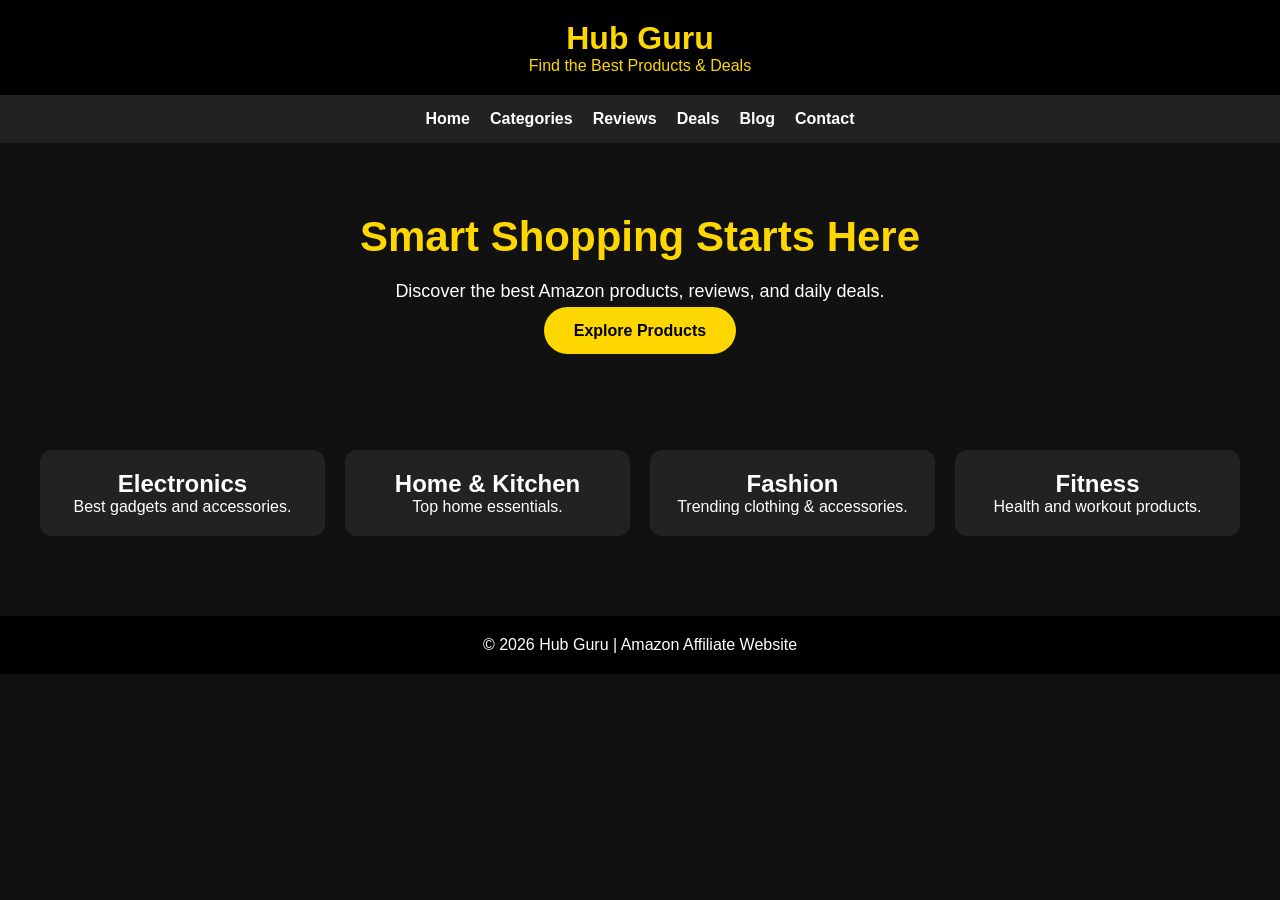
==== index.html @ 591cefca "Create index.html" ====
<!DOCTYPE html>
<html lang="en">
<head>
    <meta charset="UTF-8">
    <meta name="viewport" content="width=device-width, initial-scale=1.0">
    <title>Hub Guru - Smart Shopping Starts Here</title>
    <style>
        *{
            margin:0;
            padding:0;
            box-sizing:border-box;
            font-family:Arial,sans-serif;
        }

        body{
            background:#111;
            color:white;
        }

        header{
            background:#000;
            color:#FFD700;
            padding:20px;
            text-align:center;
        }

        nav{
            display:flex;
            justify-content:center;
            gap:20px;
            background:#222;
            padding:15px;
        }

        nav a{
            color:white;
            text-decoration:none;
            font-weight:bold;
        }

        .hero{
            text-align:center;
            padding:70px 20px;
        }

        .hero h1{
            font-size:42px;
            color:#FFD700;
        }

        .hero p{
            margin:20px 0;
            font-size:18px;
        }

        .btn{
            background:#FFD700;
            color:#000;
            padding:15px 30px;
            border-radius:30px;
            text-decoration:none;
            font-weight:bold;
        }

        .products{
            display:grid;
            grid-template-columns:repeat(auto-fit,minmax(220px,1fr));
            gap:20px;
            padding:40px;
        }

        .card{
            background:#222;
            padding:20px;
            border-radius:12px;
            text-align:center;
        }

        .card img{
            width:100%;
            border-radius:10px;
        }

        footer{
            background:#000;
            text-align:center;
            padding:20px;
            margin-top:40px;
        }
    </style>
</head>

<body>

<header>
<h1>Hub Guru</h1>
<p>Find the Best Products & Deals</p>
</header>

<nav>
<a href="#">Home</a>
<a href="#">Categories</a>
<a href="#">Reviews</a>
<a href="#">Deals</a>
<a href="#">Blog</a>
<a href="#">Contact</a>
</nav>

<section class="hero">
<h1>Smart Shopping Starts Here</h1>
<p>Discover the best Amazon products, reviews, and daily deals.</p>
<a href="#" class="btn">Explore Products</a>
</section>

<section class="products">

<div class="card">
<h2>Electronics</h2>
<p>Best gadgets and accessories.</p>
</div>

<div class="card">
<h2>Home & Kitchen</h2>
<p>Top home essentials.</p>
</div>

<div class="card">
<h2>Fashion</h2>
<p>Trending clothing & accessories.</p>
</div>

<div class="card">
<h2>Fitness</h2>
<p>Health and workout products.</p>
</div>

</section>

<footer>
<p>© 2026 Hub Guru | Amazon Affiliate Website</p>
</footer>

</body>
</html>
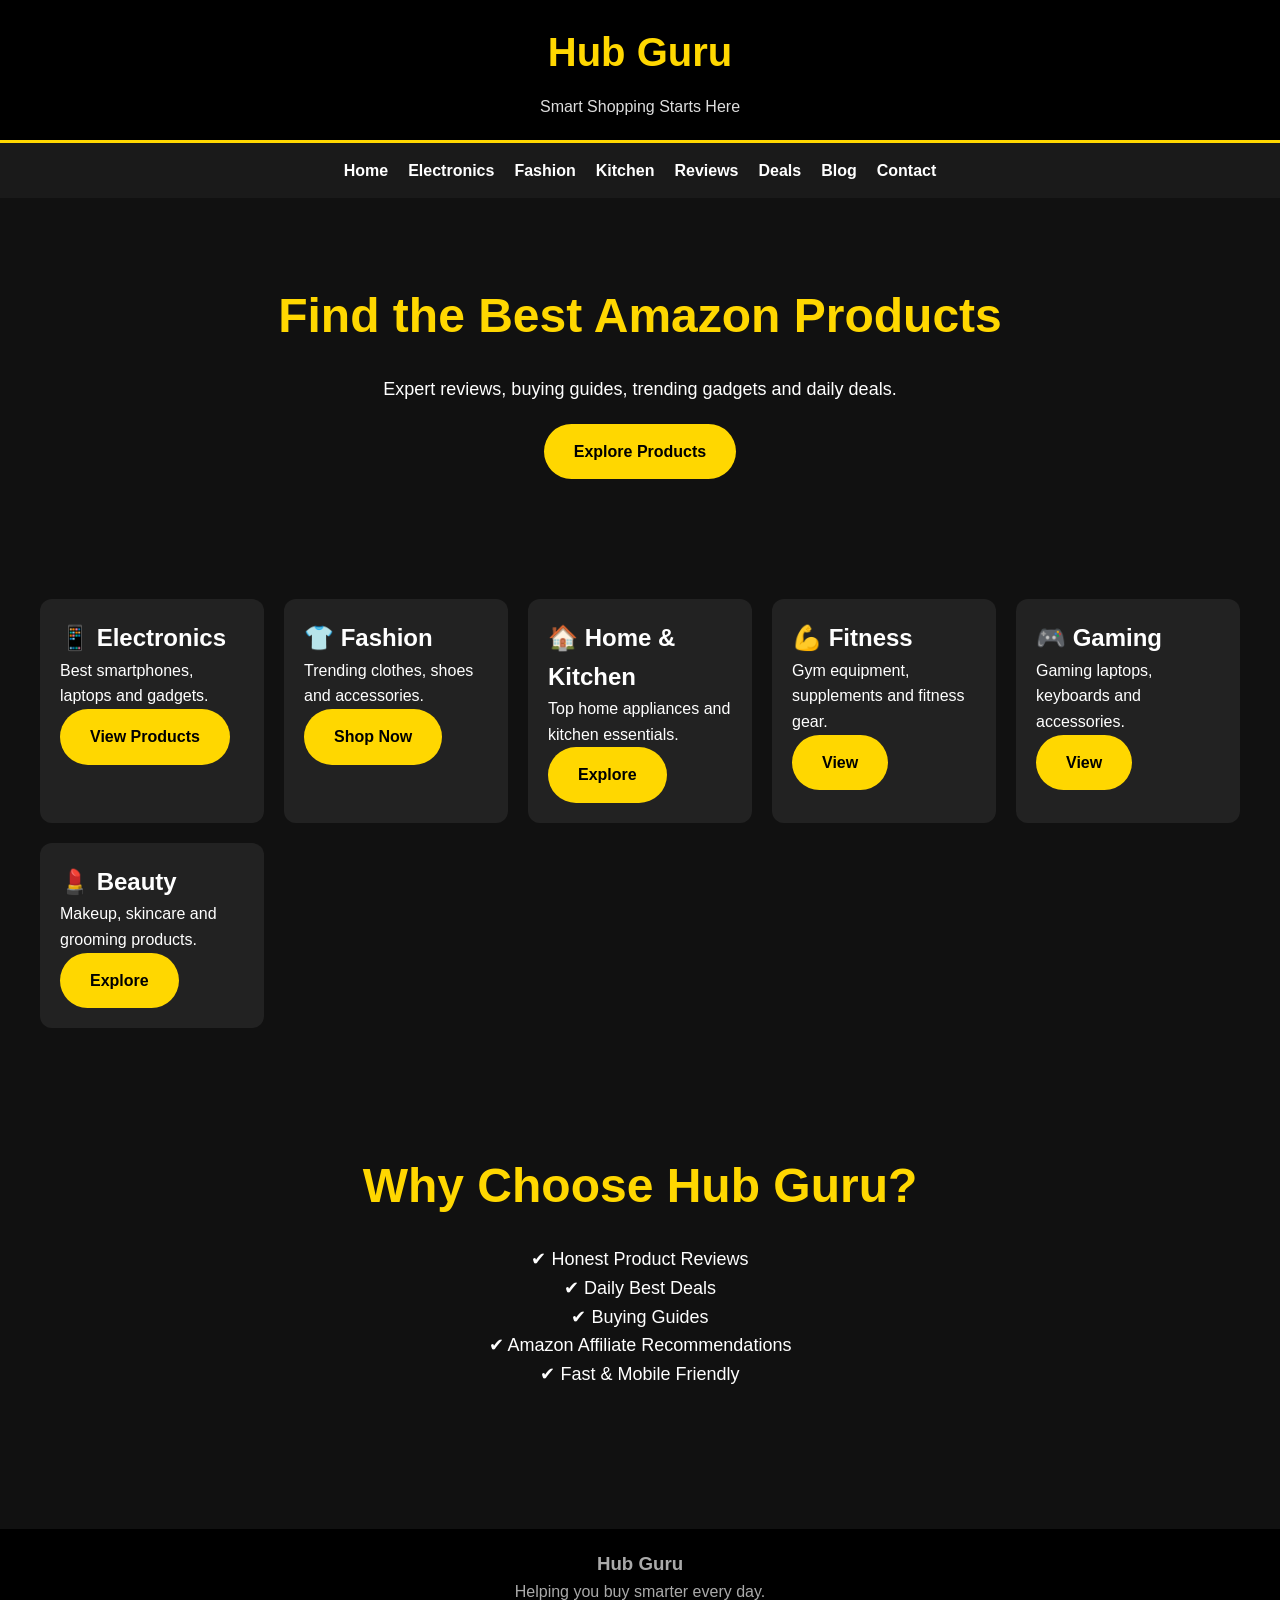
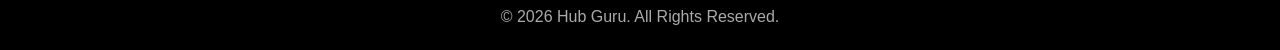
==== commit 87c8fd2a: "Update index.html" ====
--- a/index.html
+++ b/index.html
@@ -1,143 +1,91 @@
 <!DOCTYPE html>
 <html lang="en">
 <head>
-    <meta charset="UTF-8">
-    <meta name="viewport" content="width=device-width, initial-scale=1.0">
-    <title>Hub Guru - Smart Shopping Starts Here</title>
-    <style>
-        *{
-            margin:0;
-            padding:0;
-            box-sizing:border-box;
-            font-family:Arial,sans-serif;
-        }
-
-        body{
-            background:#111;
-            color:white;
-        }
-
-        header{
-            background:#000;
-            color:#FFD700;
-            padding:20px;
-            text-align:center;
-        }
-
-        nav{
-            display:flex;
-            justify-content:center;
-            gap:20px;
-            background:#222;
-            padding:15px;
-        }
-
-        nav a{
-            color:white;
-            text-decoration:none;
-            font-weight:bold;
-        }
-
-        .hero{
-            text-align:center;
-            padding:70px 20px;
-        }
-
-        .hero h1{
-            font-size:42px;
-            color:#FFD700;
-        }
-
-        .hero p{
-            margin:20px 0;
-            font-size:18px;
-        }
-
-        .btn{
-            background:#FFD700;
-            color:#000;
-            padding:15px 30px;
-            border-radius:30px;
-            text-decoration:none;
-            font-weight:bold;
-        }
-
-        .products{
-            display:grid;
-            grid-template-columns:repeat(auto-fit,minmax(220px,1fr));
-            gap:20px;
-            padding:40px;
-        }
-
-        .card{
-            background:#222;
-            padding:20px;
-            border-radius:12px;
-            text-align:center;
-        }
-
-        .card img{
-            width:100%;
-            border-radius:10px;
-        }
-
-        footer{
-            background:#000;
-            text-align:center;
-            padding:20px;
-            margin-top:40px;
-        }
-    </style>
+<meta charset="UTF-8">
+<meta name="viewport" content="width=device-width, initial-scale=1.0">
+<title>Hub Guru | Smart Shopping Starts Here</title>
+<link rel="stylesheet" href="css/style.css">
 </head>
 
 <body>
 
 <header>
-<h1>Hub Guru</h1>
-<p>Find the Best Products & Deals</p>
+    <h1>Hub Guru</h1>
+    <p>Smart Shopping Starts Here</p>
 </header>
 
 <nav>
-<a href="#">Home</a>
-<a href="#">Categories</a>
-<a href="#">Reviews</a>
-<a href="#">Deals</a>
-<a href="#">Blog</a>
-<a href="#">Contact</a>
+    <a href="#">Home</a>
+    <a href="#">Electronics</a>
+    <a href="#">Fashion</a>
+    <a href="#">Kitchen</a>
+    <a href="#">Reviews</a>
+    <a href="#">Deals</a>
+    <a href="#">Blog</a>
+    <a href="#">Contact</a>
 </nav>
 
 <section class="hero">
-<h1>Smart Shopping Starts Here</h1>
-<p>Discover the best Amazon products, reviews, and daily deals.</p>
-<a href="#" class="btn">Explore Products</a>
+    <h2>Find the Best Amazon Products</h2>
+    <p>Expert reviews, buying guides, trending gadgets and daily deals.</p>
+    <a href="#" class="btn">Explore Products</a>
 </section>
 
 <section class="products">
 
 <div class="card">
-<h2>Electronics</h2>
-<p>Best gadgets and accessories.</p>
+<h2>📱 Electronics</h2>
+<p>Best smartphones, laptops and gadgets.</p>
+<a href="#" class="btn">View Products</a>
 </div>
 
 <div class="card">
-<h2>Home & Kitchen</h2>
-<p>Top home essentials.</p>
+<h2>👕 Fashion</h2>
+<p>Trending clothes, shoes and accessories.</p>
+<a href="#" class="btn">Shop Now</a>
 </div>
 
 <div class="card">
-<h2>Fashion</h2>
-<p>Trending clothing & accessories.</p>
+<h2>🏠 Home & Kitchen</h2>
+<p>Top home appliances and kitchen essentials.</p>
+<a href="#" class="btn">Explore</a>
 </div>
 
 <div class="card">
-<h2>Fitness</h2>
-<p>Health and workout products.</p>
+<h2>💪 Fitness</h2>
+<p>Gym equipment, supplements and fitness gear.</p>
+<a href="#" class="btn">View</a>
+</div>
+
+<div class="card">
+<h2>🎮 Gaming</h2>
+<p>Gaming laptops, keyboards and accessories.</p>
+<a href="#" class="btn">View</a>
+</div>
+
+<div class="card">
+<h2>💄 Beauty</h2>
+<p>Makeup, skincare and grooming products.</p>
+<a href="#" class="btn">Explore</a>
 </div>
 
 </section>
 
+<section class="hero">
+<h2>Why Choose Hub Guru?</h2>
+<p>
+✔ Honest Product Reviews<br>
+✔ Daily Best Deals<br>
+✔ Buying Guides<br>
+✔ Amazon Affiliate Recommendations<br>
+✔ Fast & Mobile Friendly
+</p>
+</section>
+
 <footer>
-<p>© 2026 Hub Guru | Amazon Affiliate Website</p>
+<h3>Hub Guru</h3>
+<p>Helping you buy smarter every day.</p>
+<p>© 2026 Hub Guru. All Rights Reserved.</p>
 </footer>
 
 </body>
--- a/css/style.css
+++ b/css/style.css
@@ -0,0 +1,100 @@
+*{
+margin:0;
+padding:0;
+box-sizing:border-box;
+font-family:Arial,sans-serif;
+}
+
+body{
+background:#111;
+color:#fff;
+line-height:1.6;
+}
+
+header{
+background:#000;
+padding:20px;
+text-align:center;
+border-bottom:3px solid #FFD700;
+}
+
+header h1{
+color:#FFD700;
+font-size:2.5rem;
+}
+
+header p{
+color:#ddd;
+margin-top:10px;
+}
+
+nav{
+background:#1a1a1a;
+padding:15px;
+display:flex;
+justify-content:center;
+gap:20px;
+flex-wrap:wrap;
+}
+
+nav a{
+color:#fff;
+text-decoration:none;
+font-weight:bold;
+}
+
+nav a:hover{
+color:#FFD700;
+}
+
+.hero{
+padding:80px 20px;
+text-align:center;
+}
+
+.hero h2{
+font-size:3rem;
+color:#FFD700;
+}
+
+.hero p{
+margin:20px 0;
+font-size:18px;
+}
+
+.btn{
+display:inline-block;
+padding:15px 30px;
+background:#FFD700;
+color:#000;
+text-decoration:none;
+font-weight:bold;
+border-radius:30px;
+}
+
+.products{
+display:grid;
+grid-template-columns:repeat(auto-fit,minmax(220px,1fr));
+gap:20px;
+padding:40px;
+}
+
+.card{
+background:#222;
+padding:20px;
+border-radius:12px;
+transition:.3s;
+}
+
+.card:hover{
+transform:translateY(-5px);
+border:2px solid #FFD700;
+}
+
+footer{
+background:#000;
+text-align:center;
+padding:20px;
+margin-top:40px;
+color:#aaa;
+}
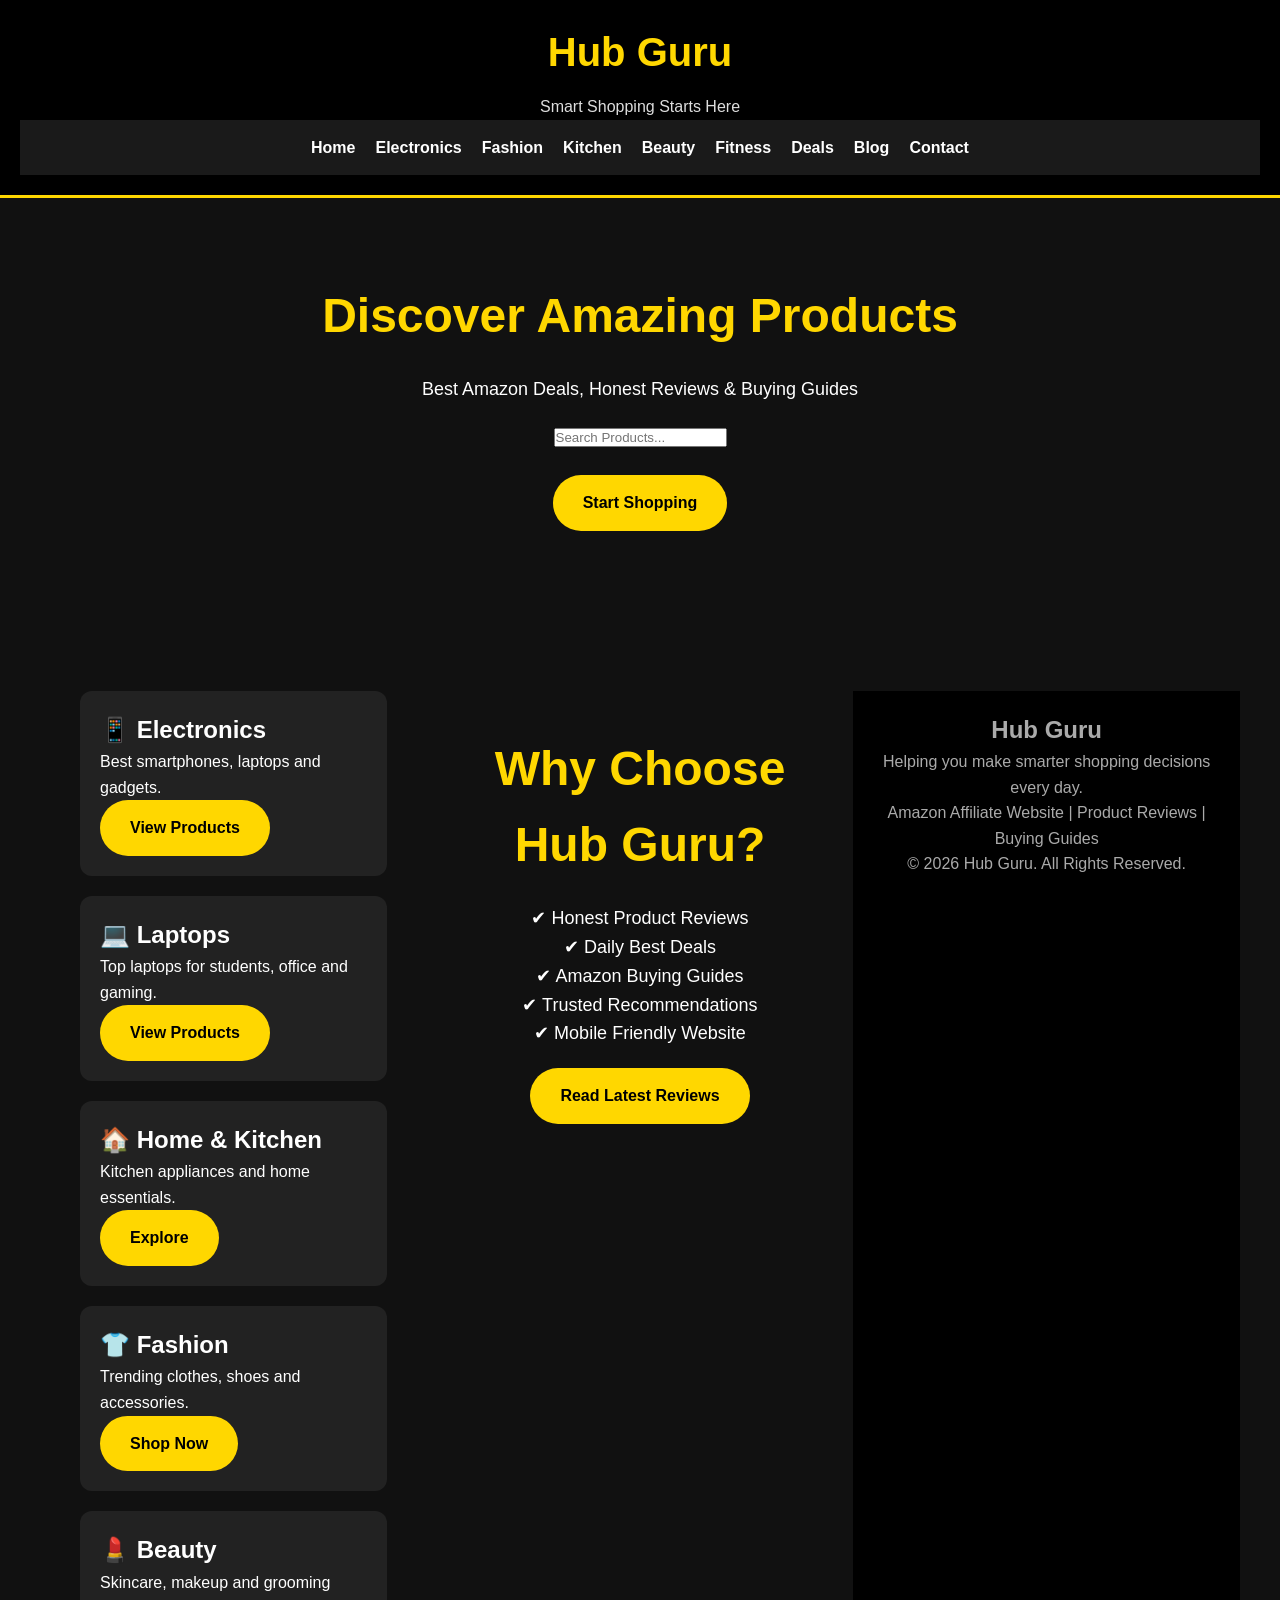
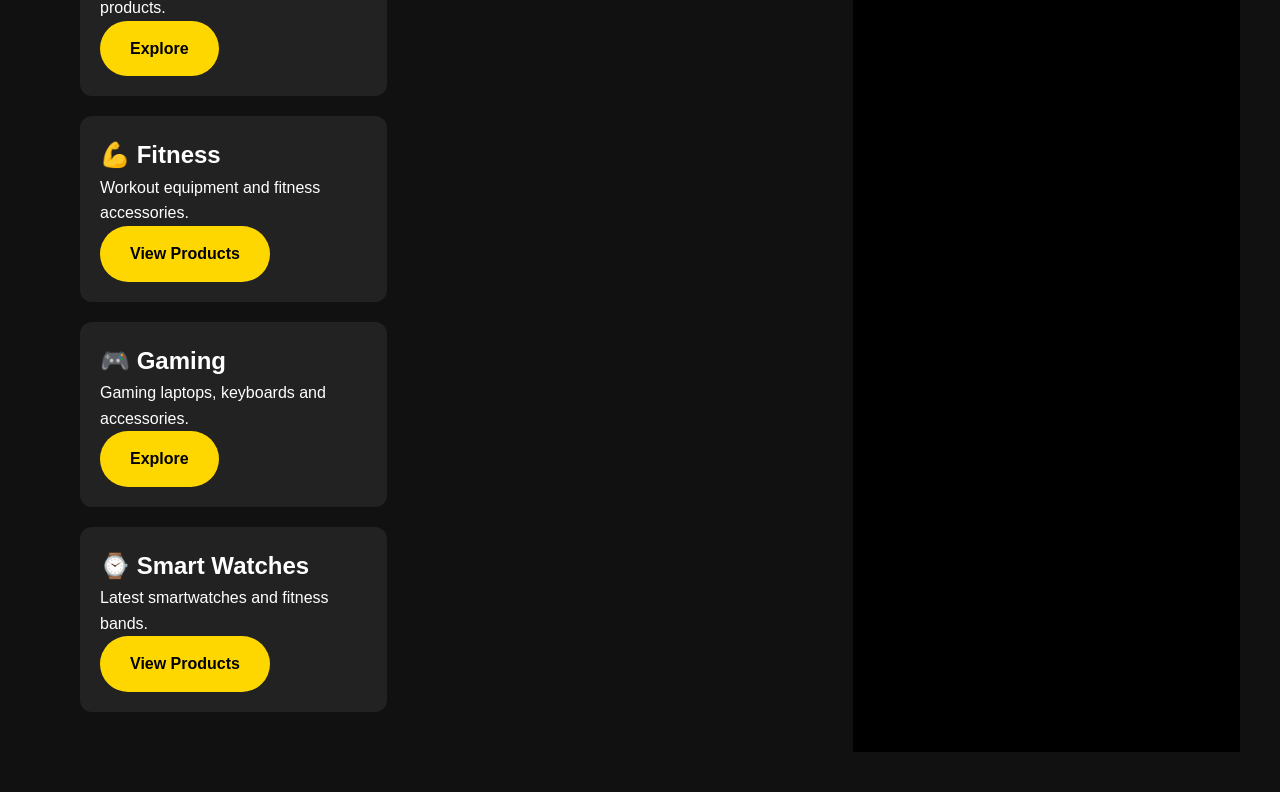
==== commit 26b4bb2a: "Update index.html" ====
--- a/index.html
+++ b/index.html
@@ -4,32 +4,62 @@
 <meta charset="UTF-8">
 <meta name="viewport" content="width=device-width, initial-scale=1.0">
 <title>Hub Guru | Smart Shopping Starts Here</title>
+
 <link rel="stylesheet" href="css/style.css">
+
 </head>
 
 <body>
 
 <header>
-    <h1>Hub Guru</h1>
-    <p>Smart Shopping Starts Here</p>
+
+<div class="logo">
+<h1>Hub Guru</h1>
+<p>Smart Shopping Starts Here</p>
+</div>
+
+<nav>
+
+<a href="#">Home</a>
+
+<a href="#">Electronics</a>
+
+<a href="#">Fashion</a>
+
+<a href="#">Kitchen</a>
+
+<a href="#">Beauty</a>
+
+<a href="#">Fitness</a>
+
+<a href="#">Deals</a>
+
+<a href="#">Blog</a>
+
+<a href="#">Contact</a>
+
+</nav>
+
 </header>
 
-<nav>
-    <a href="#">Home</a>
-    <a href="#">Electronics</a>
-    <a href="#">Fashion</a>
-    <a href="#">Kitchen</a>
-    <a href="#">Reviews</a>
-    <a href="#">Deals</a>
-    <a href="#">Blog</a>
-    <a href="#">Contact</a>
-</nav>
+<section class="hero">
 
-<section class="hero">
-    <h2>Find the Best Amazon Products</h2>
-    <p>Expert reviews, buying guides, trending gadgets and daily deals.</p>
-    <a href="#" class="btn">Explore Products</a>
+<h2>Discover Amazing Products</h2>
+
+<p>Best Amazon Deals, Honest Reviews & Buying Guides</p>
+
+<input
+type="text"
+placeholder="Search Products..."
+class="search">
+
+<br><br>
+
+<a href="#" class="btn">Start Shopping</a>
+
 </section>
+
+<section class="products">
 
 <section class="products">
 
@@ -40,53 +70,77 @@
 </div>
 
 <div class="card">
+<h2>💻 Laptops</h2>
+<p>Top laptops for students, office and gaming.</p>
+<a href="#" class="btn">View Products</a>
+</div>
+
+<div class="card">
+<h2>🏠 Home & Kitchen</h2>
+<p>Kitchen appliances and home essentials.</p>
+<a href="#" class="btn">Explore</a>
+</div>
+
+<div class="card">
 <h2>👕 Fashion</h2>
 <p>Trending clothes, shoes and accessories.</p>
 <a href="#" class="btn">Shop Now</a>
 </div>
 
 <div class="card">
-<h2>🏠 Home & Kitchen</h2>
-<p>Top home appliances and kitchen essentials.</p>
+<h2>💄 Beauty</h2>
+<p>Skincare, makeup and grooming products.</p>
 <a href="#" class="btn">Explore</a>
 </div>
 
 <div class="card">
 <h2>💪 Fitness</h2>
-<p>Gym equipment, supplements and fitness gear.</p>
-<a href="#" class="btn">View</a>
+<p>Workout equipment and fitness accessories.</p>
+<a href="#" class="btn">View Products</a>
 </div>
 
 <div class="card">
 <h2>🎮 Gaming</h2>
 <p>Gaming laptops, keyboards and accessories.</p>
-<a href="#" class="btn">View</a>
+<a href="#" class="btn">Explore</a>
 </div>
 
 <div class="card">
-<h2>💄 Beauty</h2>
-<p>Makeup, skincare and grooming products.</p>
-<a href="#" class="btn">Explore</a>
+<h2>⌚ Smart Watches</h2>
+<p>Latest smartwatches and fitness bands.</p>
+<a href="#" class="btn">View Products</a>
 </div>
 
 </section>
 
 <section class="hero">
 <h2>Why Choose Hub Guru?</h2>
+
 <p>
 ✔ Honest Product Reviews<br>
 ✔ Daily Best Deals<br>
-✔ Buying Guides<br>
-✔ Amazon Affiliate Recommendations<br>
-✔ Fast & Mobile Friendly
+✔ Amazon Buying Guides<br>
+✔ Trusted Recommendations<br>
+✔ Mobile Friendly Website
 </p>
+
+<a href="#" class="btn">Read Latest Reviews</a>
+
 </section>
 
 <footer>
-<h3>Hub Guru</h3>
-<p>Helping you buy smarter every day.</p>
+
+<h2>Hub Guru</h2>
+
+<p>Helping you make smarter shopping decisions every day.</p>
+
+<p>Amazon Affiliate Website | Product Reviews | Buying Guides</p>
+
 <p>© 2026 Hub Guru. All Rights Reserved.</p>
+
 </footer>
+
+<script src="js/script.js"></script>
 
 </body>
 </html>
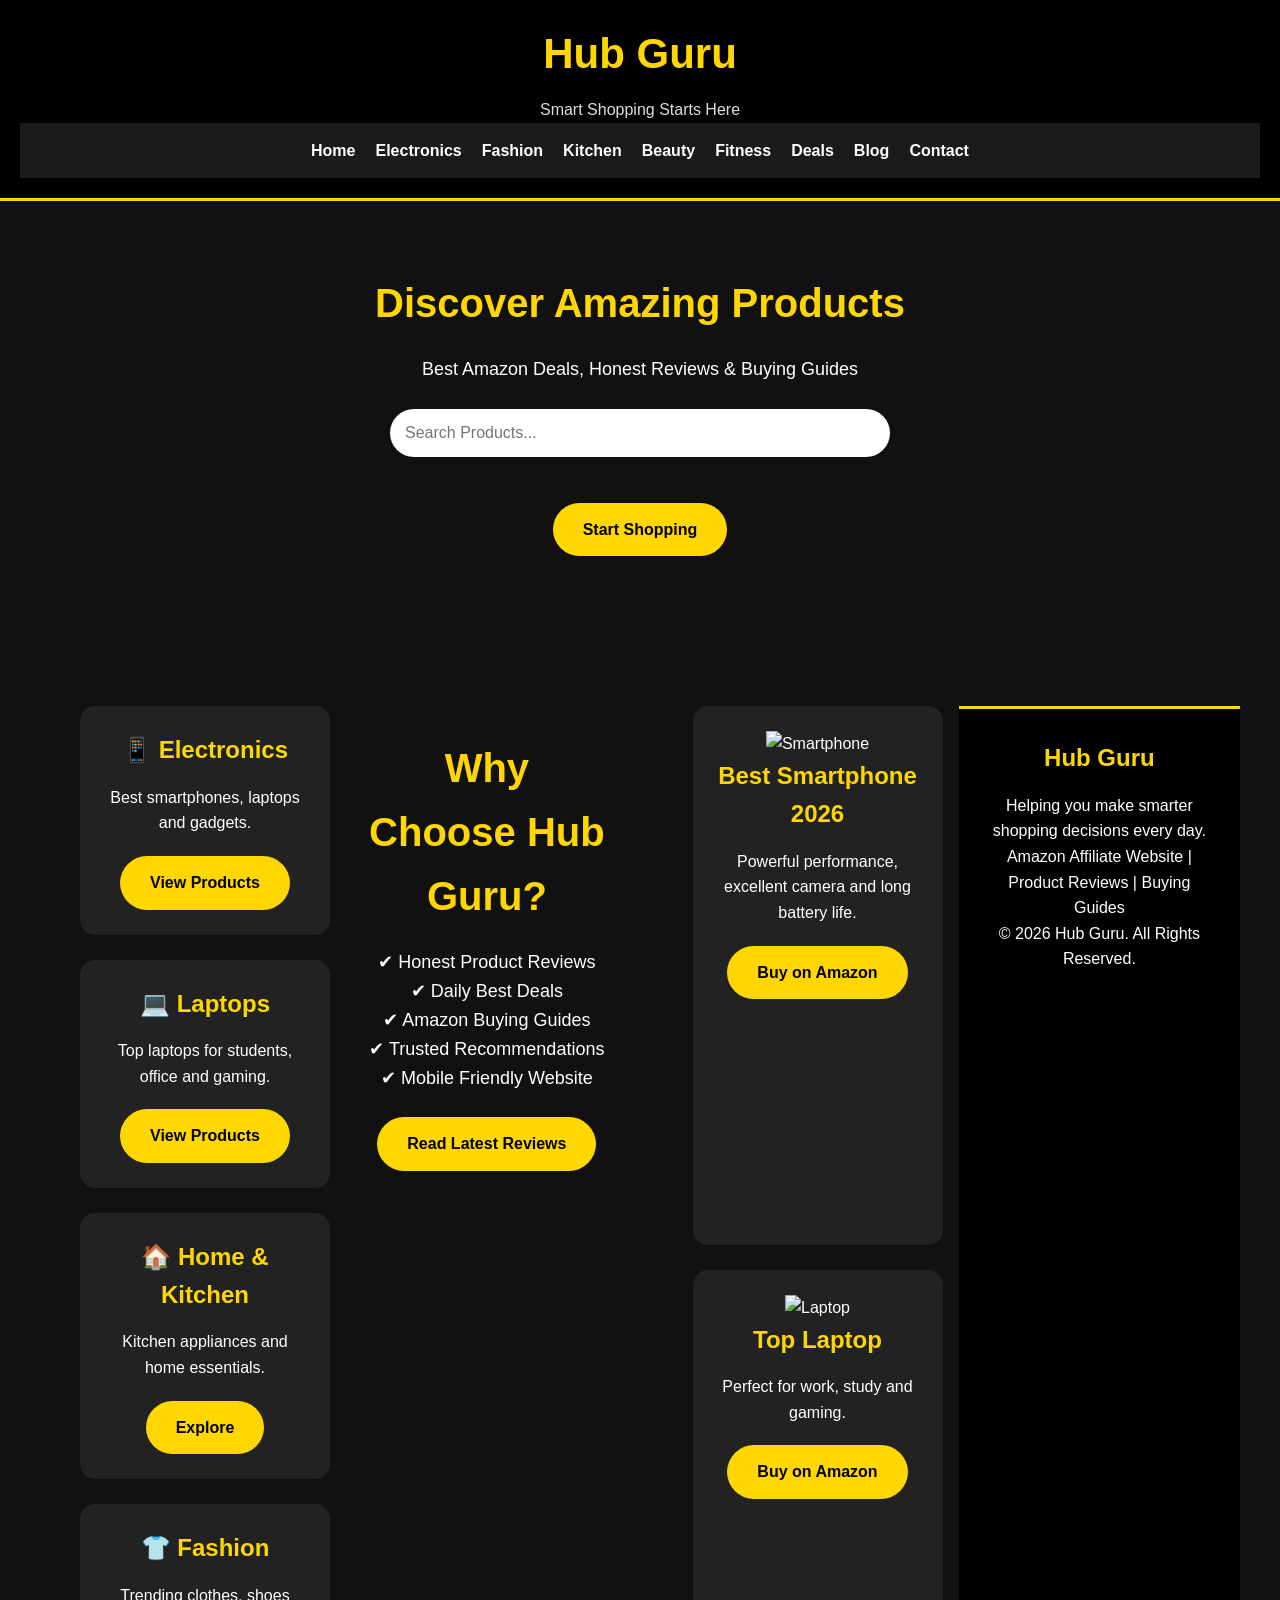
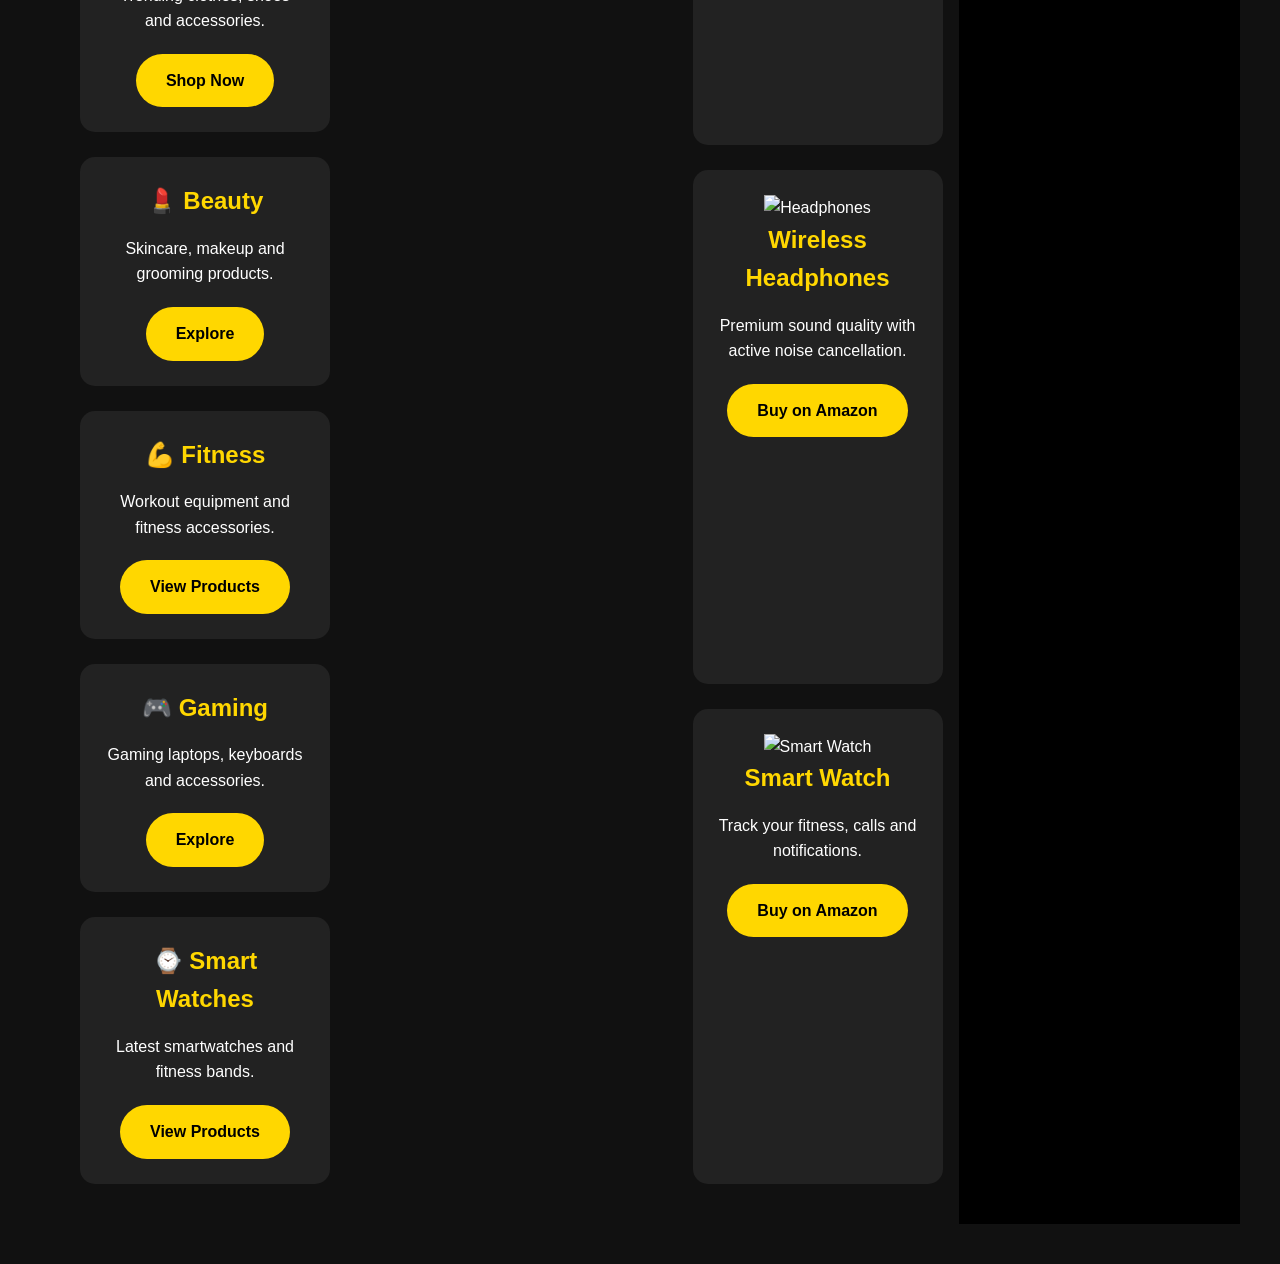
==== commit f722143c: "Update index.html" ====
--- a/index.html
+++ b/index.html
@@ -128,6 +128,38 @@
 
 </section>
 
+<section class="products">
+
+<div class="card">
+<img src="https://via.placeholder.com/250x250?text=Smartphone" alt="Smartphone">
+<h2>Best Smartphone 2026</h2>
+<p>Powerful performance, excellent camera and long battery life.</p>
+<a href="#" class="btn">Buy on Amazon</a>
+</div>
+
+<div class="card">
+<img src="https://via.placeholder.com/250x250?text=Laptop" alt="Laptop">
+<h2>Top Laptop</h2>
+<p>Perfect for work, study and gaming.</p>
+<a href="#" class="btn">Buy on Amazon</a>
+</div>
+
+<div class="card">
+<img src="https://via.placeholder.com/250x250?text=Headphones" alt="Headphones">
+<h2>Wireless Headphones</h2>
+<p>Premium sound quality with active noise cancellation.</p>
+<a href="#" class="btn">Buy on Amazon</a>
+</div>
+
+<div class="card">
+<img src="https://via.placeholder.com/250x250?text=Smart+Watch" alt="Smart Watch">
+<h2>Smart Watch</h2>
+<p>Track your fitness, calls and notifications.</p>
+<a href="#" class="btn">Buy on Amazon</a>
+</div>
+
+</section>
+
 <footer>
 
 <h2>Hub Guru</h2>
--- a/css/style.css
+++ b/css/style.css
@@ -20,7 +20,7 @@
 
 header h1{
 color:#FFD700;
-font-size:2.5rem;
+font-size:42px;
 }
 
 header p{
@@ -29,18 +29,19 @@
 }
 
 nav{
-background:#1a1a1a;
-padding:15px;
 display:flex;
 justify-content:center;
+flex-wrap:wrap;
 gap:20px;
-flex-wrap:wrap;
+padding:15px;
+background:#1b1b1b;
 }
 
 nav a{
 color:#fff;
 text-decoration:none;
 font-weight:bold;
+transition:.3s;
 }
 
 nav a:hover{
@@ -48,53 +49,101 @@
 }
 
 .hero{
-padding:80px 20px;
 text-align:center;
+padding:70px 20px;
 }
 
 .hero h2{
-font-size:3rem;
+font-size:40px;
 color:#FFD700;
+margin-bottom:20px;
 }
 
 .hero p{
-margin:20px 0;
 font-size:18px;
+margin-bottom:25px;
+}
+
+.search{
+width:90%;
+max-width:500px;
+padding:15px;
+font-size:16px;
+border:none;
+border-radius:30px;
+outline:none;
+margin-bottom:20px;
 }
 
 .btn{
 display:inline-block;
-padding:15px 30px;
 background:#FFD700;
 color:#000;
+padding:14px 30px;
+border-radius:30px;
 text-decoration:none;
 font-weight:bold;
-border-radius:30px;
+transition:.3s;
+}
+
+.btn:hover{
+background:#fff;
 }
 
 .products{
 display:grid;
-grid-template-columns:repeat(auto-fit,minmax(220px,1fr));
-gap:20px;
+grid-template-columns:repeat(auto-fit,minmax(250px,1fr));
+gap:25px;
 padding:40px;
 }
 
 .card{
 background:#222;
-padding:20px;
-border-radius:12px;
+padding:25px;
+border-radius:15px;
+text-align:center;
 transition:.3s;
 }
 
 .card:hover{
-transform:translateY(-5px);
+transform:translateY(-8px);
 border:2px solid #FFD700;
+}
+
+.card h2{
+color:#FFD700;
+margin-bottom:15px;
+}
+
+.card p{
+margin-bottom:20px;
 }
 
 footer{
 background:#000;
 text-align:center;
-padding:20px;
+padding:30px;
 margin-top:40px;
-color:#aaa;
+border-top:3px solid #FFD700;
 }
+
+footer h2{
+color:#FFD700;
+margin-bottom:15px;
+}
+
+@media(max-width:768px){
+
+header h1{
+font-size:32px;
+}
+
+.hero h2{
+font-size:28px;
+}
+
+nav{
+gap:10px;
+}
+
+}
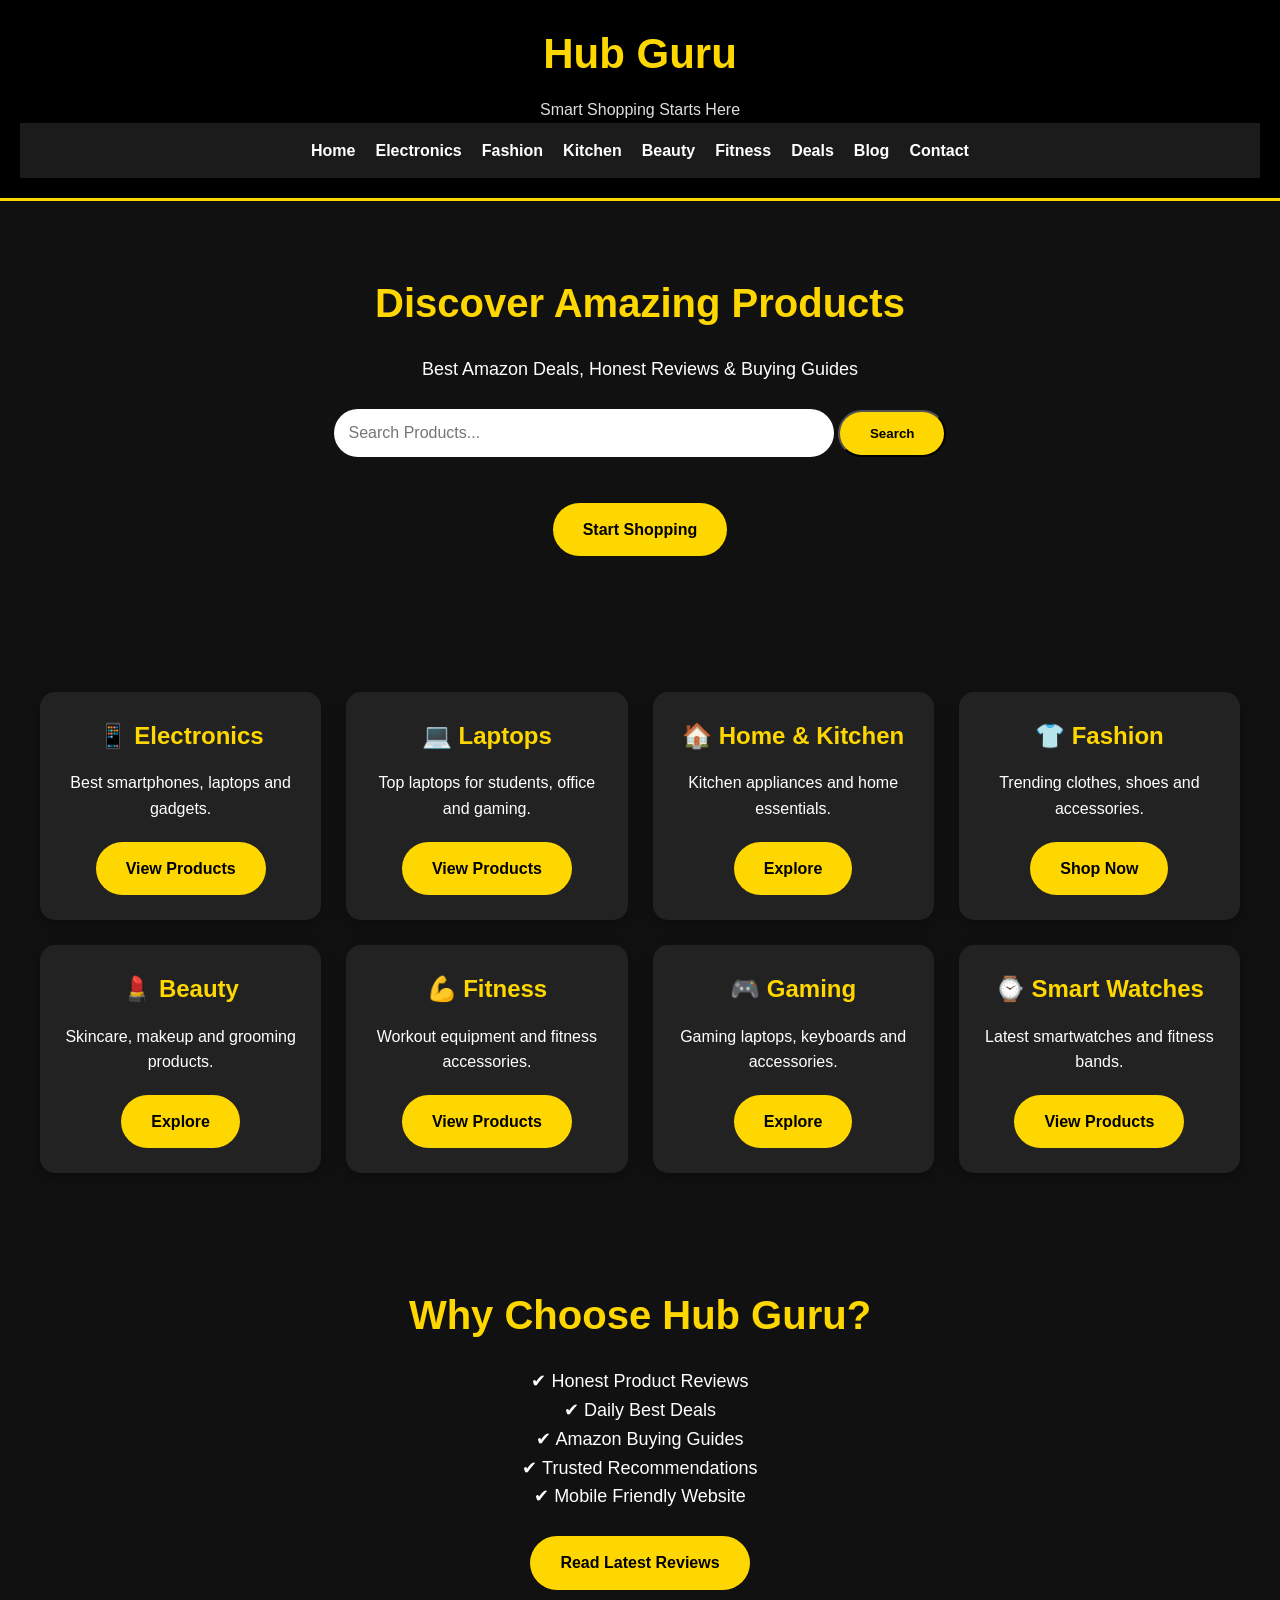
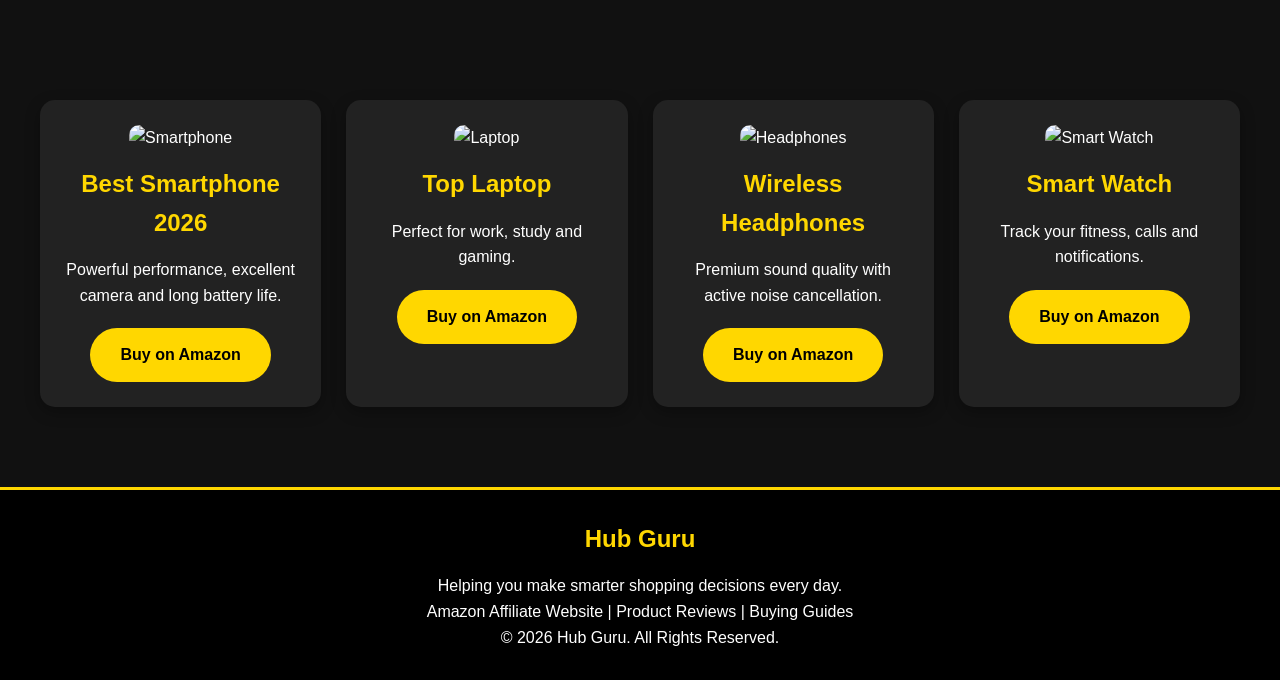
==== commit 00d1669d: "Update index.html" ====
--- a/index.html
+++ b/index.html
@@ -49,17 +49,23 @@
 <p>Best Amazon Deals, Honest Reviews & Buying Guides</p>
 
 <input
+<input
 type="text"
+id="searchBox"
 placeholder="Search Products..."
 class="search">
 
-<br><br>
+<button onclick="searchProduct()" class="btn">
+Search
+</button>
+
+  <br><br>
 
 <a href="#" class="btn">Start Shopping</a>
 
+<br><br>
+
 </section>
-
-<section class="products">
 
 <section class="products">
 
--- a/css/style.css
+++ b/css/style.css
@@ -147,3 +147,13 @@
 }
 
 }
+
+.card img{
+width:100%;
+border-radius:10px;
+margin-bottom:15px;
+}
+
+.card{
+box-shadow:0 5px 15px rgba(0,0,0,0.3);
+}
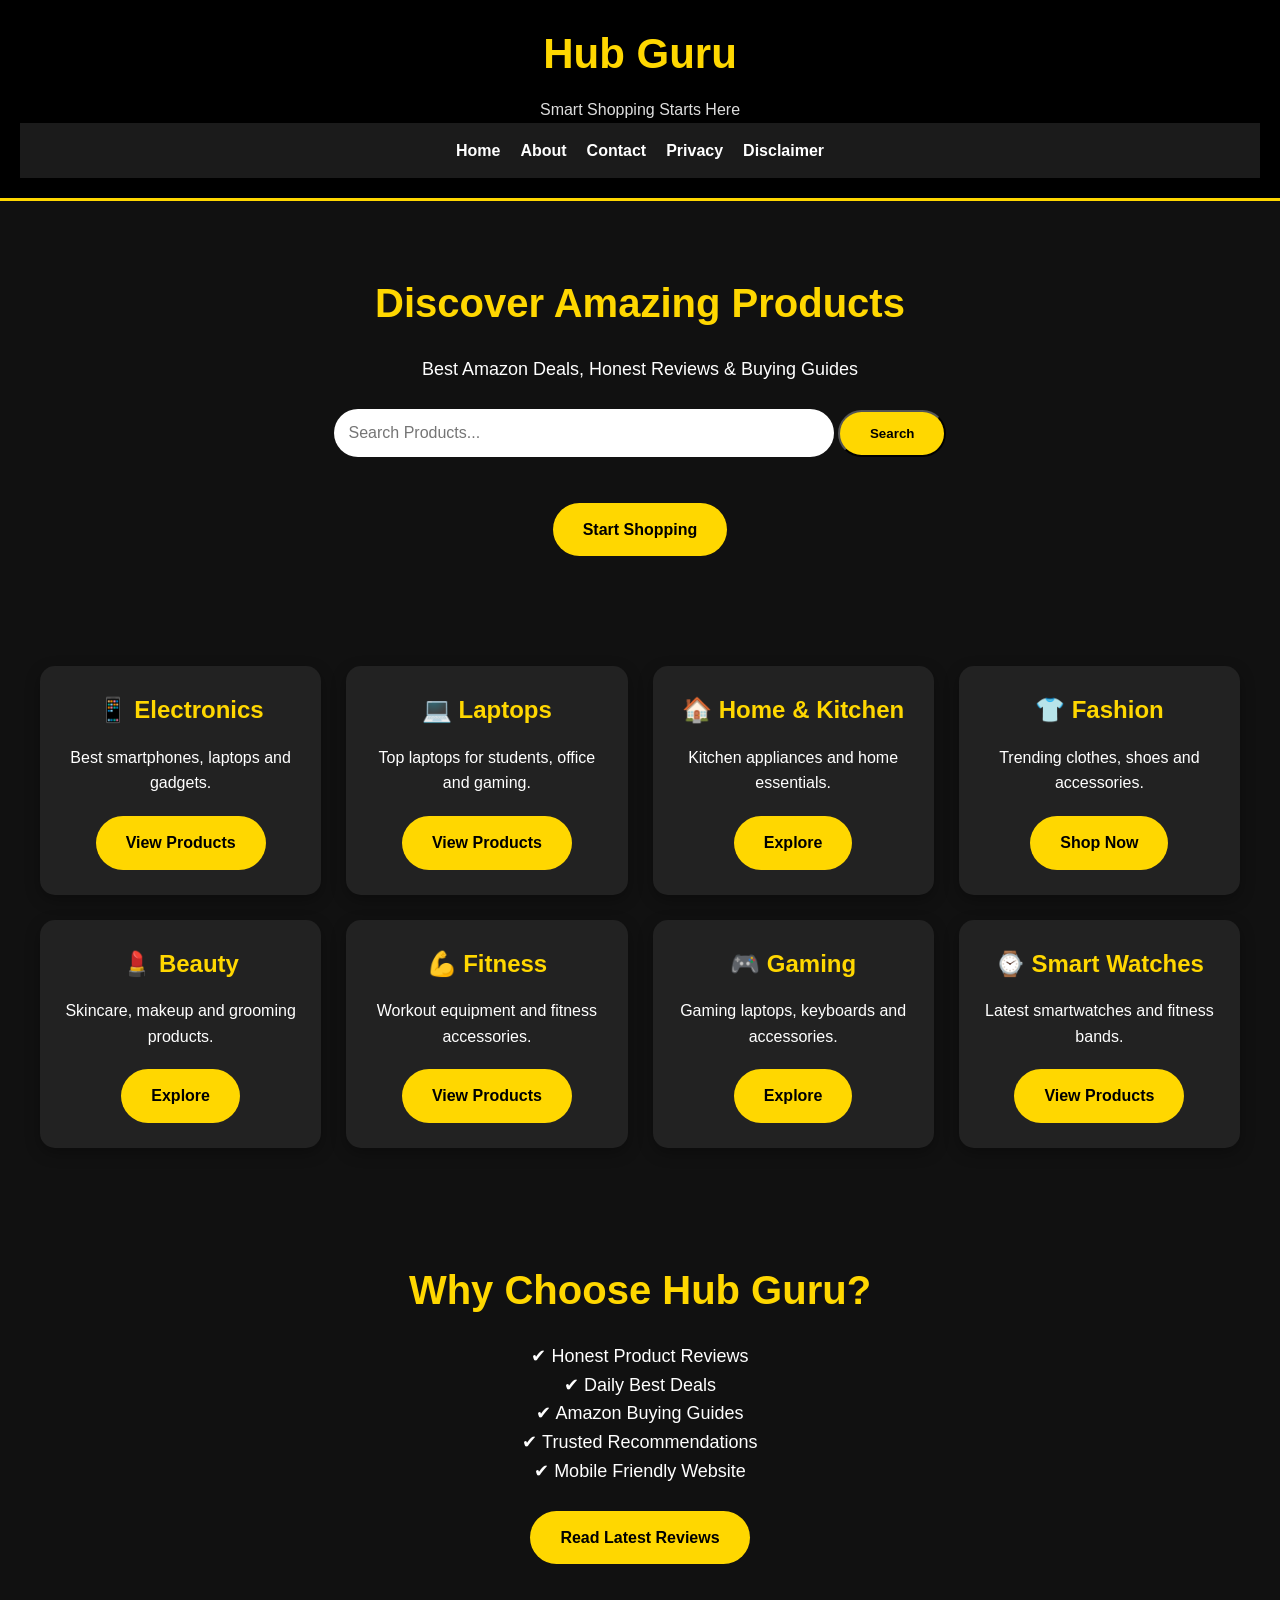
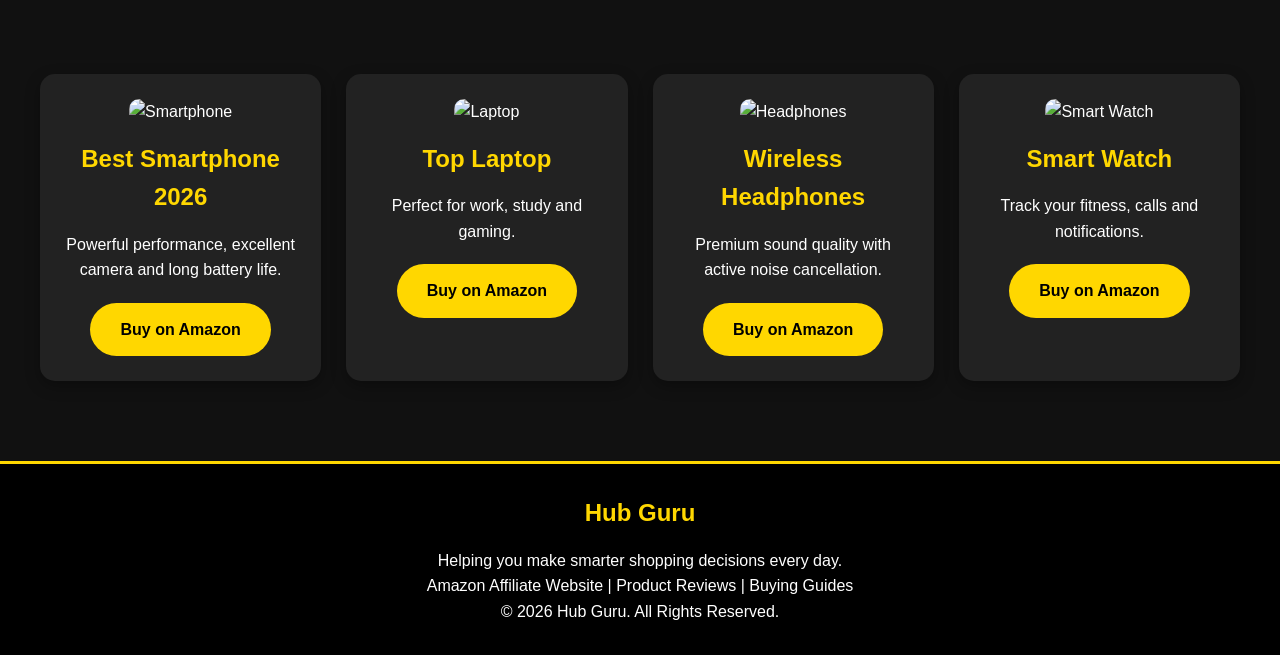
==== commit 0106413a: "Update index.html" ====
--- a/index.html
+++ b/index.html
@@ -19,25 +19,11 @@
 </div>
 
 <nav>
-
-<a href="#">Home</a>
-
-<a href="#">Electronics</a>
-
-<a href="#">Fashion</a>
-
-<a href="#">Kitchen</a>
-
-<a href="#">Beauty</a>
-
-<a href="#">Fitness</a>
-
-<a href="#">Deals</a>
-
-<a href="#">Blog</a>
-
-<a href="#">Contact</a>
-
+<a href="index.html">Home</a>
+<a href="about.html">About</a>
+<a href="contact.html">Contact</a>
+<a href="privacy.html">Privacy</a>
+<a href="disclaimer.html">Disclaimer</a>
 </nav>
 
 </header>
@@ -49,7 +35,6 @@
 <p>Best Amazon Deals, Honest Reviews & Buying Guides</p>
 
 <input
-<input
 type="text"
 id="searchBox"
 placeholder="Search Products..."
@@ -59,11 +44,9 @@
 Search
 </button>
 
-  <br><br>
+<br><br>
 
 <a href="#" class="btn">Start Shopping</a>
-
-<br><br>
 
 </section>
 
@@ -72,49 +55,49 @@
 <div class="card">
 <h2>📱 Electronics</h2>
 <p>Best smartphones, laptops and gadgets.</p>
-<a href="#" class="btn">View Products</a>
+<a href="electronics.html" class="btn">View Products</a>
 </div>
 
 <div class="card">
 <h2>💻 Laptops</h2>
 <p>Top laptops for students, office and gaming.</p>
-<a href="#" class="btn">View Products</a>
+<a href="laptops.html" class="btn">View Products</a>
 </div>
 
 <div class="card">
 <h2>🏠 Home & Kitchen</h2>
 <p>Kitchen appliances and home essentials.</p>
-<a href="#" class="btn">Explore</a>
+<a href="kitchen.html" class="btn">Explore</a>
 </div>
 
 <div class="card">
 <h2>👕 Fashion</h2>
 <p>Trending clothes, shoes and accessories.</p>
-<a href="#" class="btn">Shop Now</a>
+<a href="fashion.html" class="btn">Shop Now</a>
 </div>
 
 <div class="card">
 <h2>💄 Beauty</h2>
 <p>Skincare, makeup and grooming products.</p>
-<a href="#" class="btn">Explore</a>
+<a href="beauty.html" class="btn">Explore</a>
 </div>
 
 <div class="card">
 <h2>💪 Fitness</h2>
 <p>Workout equipment and fitness accessories.</p>
-<a href="#" class="btn">View Products</a>
+<a href="fitness.html" class="btn">View Products</a>
 </div>
 
 <div class="card">
 <h2>🎮 Gaming</h2>
 <p>Gaming laptops, keyboards and accessories.</p>
-<a href="#" class="btn">Explore</a>
+<a href="gaming.html" class="btn">Explore</a>
 </div>
 
 <div class="card">
 <h2>⌚ Smart Watches</h2>
 <p>Latest smartwatches and fitness bands.</p>
-<a href="#" class="btn">View Products</a>
+<a href="smartwatch.html" class="btn">View Products</a>
 </div>
 
 </section>
@@ -140,28 +123,28 @@
 <img src="https://via.placeholder.com/250x250?text=Smartphone" alt="Smartphone">
 <h2>Best Smartphone 2026</h2>
 <p>Powerful performance, excellent camera and long battery life.</p>
-<a href="#" class="btn">Buy on Amazon</a>
+<a href="https://www.amazon.in" target="_blank" class="btn">Buy on Amazon</a>
 </div>
 
 <div class="card">
 <img src="https://via.placeholder.com/250x250?text=Laptop" alt="Laptop">
 <h2>Top Laptop</h2>
 <p>Perfect for work, study and gaming.</p>
-<a href="#" class="btn">Buy on Amazon</a>
+<a href="https://www.amazon.in" target="_blank" class="btn">Buy on Amazon</a>
 </div>
 
 <div class="card">
 <img src="https://via.placeholder.com/250x250?text=Headphones" alt="Headphones">
 <h2>Wireless Headphones</h2>
 <p>Premium sound quality with active noise cancellation.</p>
-<a href="#" class="btn">Buy on Amazon</a>
+<a href="https://www.amazon.in" target="_blank" class="btn">Buy on Amazon</a>
 </div>
 
 <div class="card">
 <img src="https://via.placeholder.com/250x250?text=Smart+Watch" alt="Smart Watch">
 <h2>Smart Watch</h2>
 <p>Track your fitness, calls and notifications.</p>
-<a href="#" class="btn">Buy on Amazon</a>
+<a href="https://www.amazon.in" target="_blank" class="btn">Buy on Amazon</a>
 </div>
 
 </section>
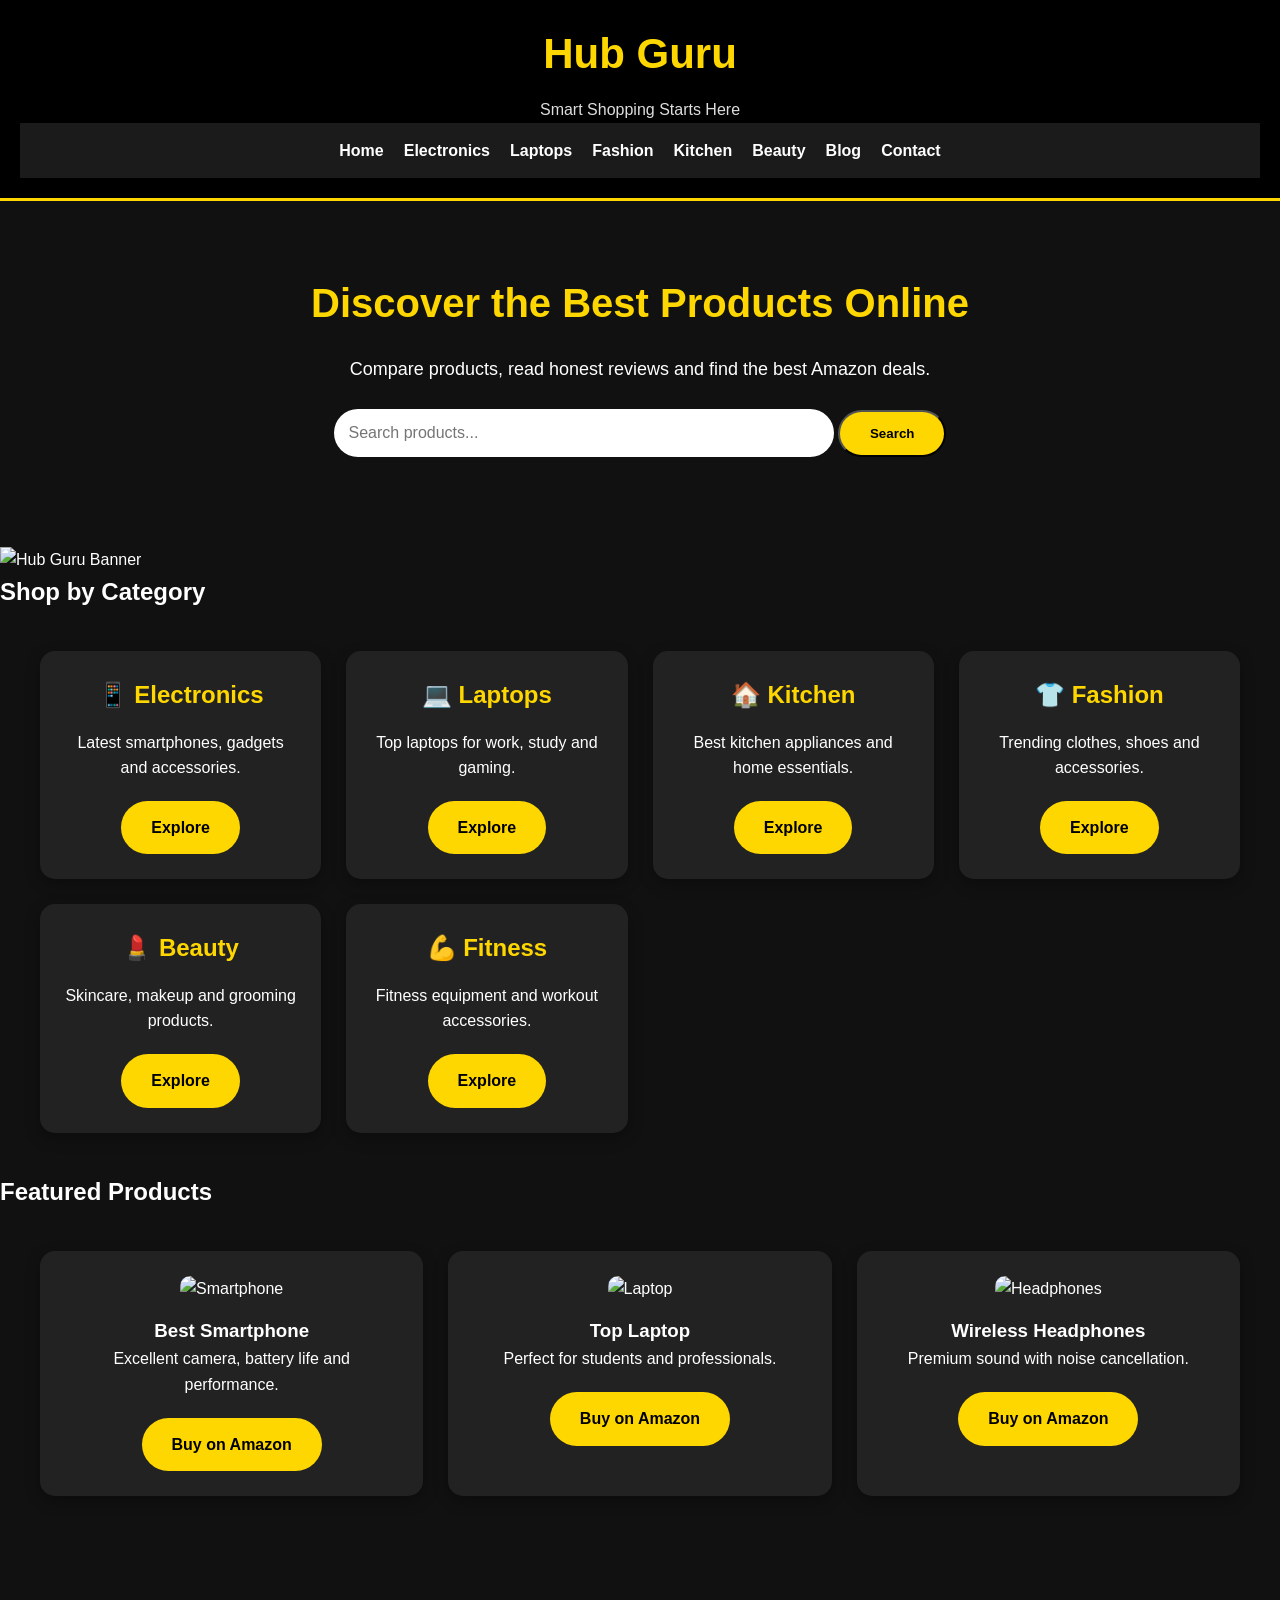
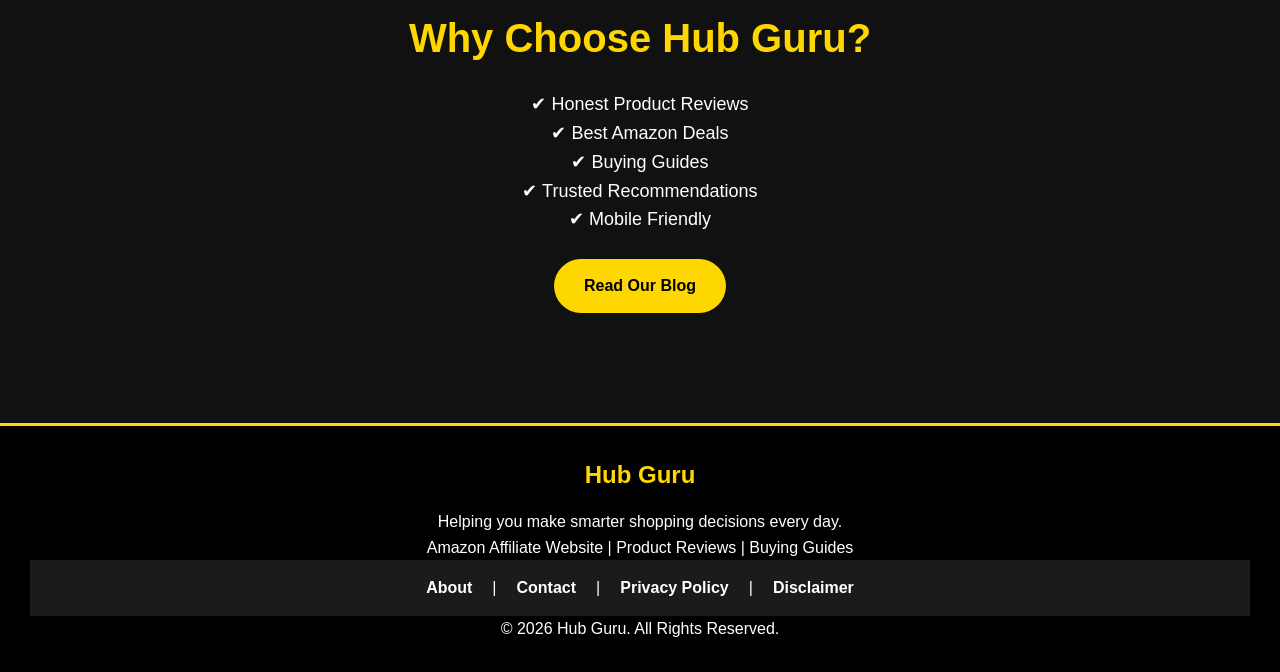
==== commit 549d3ba8: "Update index.html" ====
--- a/index.html
+++ b/index.html
@@ -1,11 +1,17 @@
 <!DOCTYPE html>
 <html lang="en">
+
 <head>
 <meta charset="UTF-8">
 <meta name="viewport" content="width=device-width, initial-scale=1.0">
+
 <title>Hub Guru | Smart Shopping Starts Here</title>
 
+<meta name="description" content="Find the best Amazon deals, product reviews and buying guides.">
+
 <link rel="stylesheet" href="css/style.css">
+<link rel="stylesheet" href="css/responsive.css">
+<link rel="stylesheet" href="css/animations.css">
 
 </head>
 
@@ -14,154 +20,205 @@
 <header>
 
 <div class="logo">
+
 <h1>Hub Guru</h1>
+
 <p>Smart Shopping Starts Here</p>
+
 </div>
 
 <nav>
+
 <a href="index.html">Home</a>
-<a href="about.html">About</a>
+
+<a href="products/electronics.html">Electronics</a>
+
+<a href="products/laptops.html">Laptops</a>
+
+<a href="products/fashion.html">Fashion</a>
+
+<a href="products/kitchen.html">Kitchen</a>
+
+<a href="products/beauty.html">Beauty</a>
+
+<a href="blog.html">Blog</a>
+
 <a href="contact.html">Contact</a>
-<a href="privacy.html">Privacy</a>
-<a href="disclaimer.html">Disclaimer</a>
+
 </nav>
 
 </header>
 
 <section class="hero">
 
-<h2>Discover Amazing Products</h2>
-
-<p>Best Amazon Deals, Honest Reviews & Buying Guides</p>
+<h2>Discover the Best Products Online</h2>
+
+<p>
+
+Compare products, read honest reviews and find the best Amazon deals.
+
+</p>
 
 <input
 type="text"
 id="searchBox"
-placeholder="Search Products..."
-class="search">
-
-<button onclick="searchProduct()" class="btn">
+class="search"
+placeholder="Search products...">
+
+<button
+class="btn"
+onclick="searchProduct()">
+
 Search
+
 </button>
 
-<br><br>
-
-<a href="#" class="btn">Start Shopping</a>
-
-</section>
-
-<section class="products">
+</section>
+
+<section class="slider">
+
+<div class="slide">
+
+<img
+src="https://via.placeholder.com/1200x450/111111/FFD700?text=Hub+Guru+Deals"
+alt="Hub Guru Banner">
+
+</div>
+
+  </section>
+
+<section class="categories">
+
+<h2>Shop by Category</h2>
+
+<div class="products">
 
 <div class="card">
 <h2>📱 Electronics</h2>
-<p>Best smartphones, laptops and gadgets.</p>
-<a href="electronics.html" class="btn">View Products</a>
+<p>Latest smartphones, gadgets and accessories.</p>
+<a href="products/electronics.html" class="btn">Explore</a>
 </div>
 
 <div class="card">
 <h2>💻 Laptops</h2>
-<p>Top laptops for students, office and gaming.</p>
-<a href="laptops.html" class="btn">View Products</a>
-</div>
-
-<div class="card">
-<h2>🏠 Home & Kitchen</h2>
-<p>Kitchen appliances and home essentials.</p>
-<a href="kitchen.html" class="btn">Explore</a>
+<p>Top laptops for work, study and gaming.</p>
+<a href="products/laptops.html" class="btn">Explore</a>
+</div>
+
+<div class="card">
+<h2>🏠 Kitchen</h2>
+<p>Best kitchen appliances and home essentials.</p>
+<a href="products/kitchen.html" class="btn">Explore</a>
 </div>
 
 <div class="card">
 <h2>👕 Fashion</h2>
 <p>Trending clothes, shoes and accessories.</p>
-<a href="fashion.html" class="btn">Shop Now</a>
+<a href="products/fashion.html" class="btn">Explore</a>
 </div>
 
 <div class="card">
 <h2>💄 Beauty</h2>
 <p>Skincare, makeup and grooming products.</p>
-<a href="beauty.html" class="btn">Explore</a>
+<a href="products/beauty.html" class="btn">Explore</a>
 </div>
 
 <div class="card">
 <h2>💪 Fitness</h2>
-<p>Workout equipment and fitness accessories.</p>
-<a href="fitness.html" class="btn">View Products</a>
-</div>
-
-<div class="card">
-<h2>🎮 Gaming</h2>
-<p>Gaming laptops, keyboards and accessories.</p>
-<a href="gaming.html" class="btn">Explore</a>
-</div>
-
-<div class="card">
-<h2>⌚ Smart Watches</h2>
-<p>Latest smartwatches and fitness bands.</p>
-<a href="smartwatch.html" class="btn">View Products</a>
-</div>
-
-</section>
-
-<section class="hero">
+<p>Fitness equipment and workout accessories.</p>
+<a href="products/fitness.html" class="btn">Explore</a>
+</div>
+
+</div>
+
+</section>
+
+<section class="featured">
+
+<h2>Featured Products</h2>
+
+<div class="products">
+
+<div class="card">
+<img src="https://via.placeholder.com/250x250?text=Smartphone" alt="Smartphone">
+<h3>Best Smartphone</h3>
+<p>Excellent camera, battery life and performance.</p>
+<a href="https://www.amazon.in" target="_blank" class="btn">Buy on Amazon</a>
+</div>
+
+<div class="card">
+<img src="https://via.placeholder.com/250x250?text=Laptop" alt="Laptop">
+<h3>Top Laptop</h3>
+<p>Perfect for students and professionals.</p>
+<a href="https://www.amazon.in" target="_blank" class="btn">Buy on Amazon</a>
+</div>
+
+<div class="card">
+<img src="https://via.placeholder.com/250x250?text=Headphones" alt="Headphones">
+<h3>Wireless Headphones</h3>
+<p>Premium sound with noise cancellation.</p>
+<a href="https://www.amazon.in" target="_blank" class="btn">Buy on Amazon</a>
+</div>
+
+</div>
+
+</section>
+
+  <section class="hero">
+
 <h2>Why Choose Hub Guru?</h2>
 
 <p>
 ✔ Honest Product Reviews<br>
-✔ Daily Best Deals<br>
-✔ Amazon Buying Guides<br>
+✔ Best Amazon Deals<br>
+✔ Buying Guides<br>
 ✔ Trusted Recommendations<br>
-✔ Mobile Friendly Website
-</p>
-
-<a href="#" class="btn">Read Latest Reviews</a>
-
-</section>
-
-<section class="products">
-
-<div class="card">
-<img src="https://via.placeholder.com/250x250?text=Smartphone" alt="Smartphone">
-<h2>Best Smartphone 2026</h2>
-<p>Powerful performance, excellent camera and long battery life.</p>
-<a href="https://www.amazon.in" target="_blank" class="btn">Buy on Amazon</a>
-</div>
-
-<div class="card">
-<img src="https://via.placeholder.com/250x250?text=Laptop" alt="Laptop">
-<h2>Top Laptop</h2>
-<p>Perfect for work, study and gaming.</p>
-<a href="https://www.amazon.in" target="_blank" class="btn">Buy on Amazon</a>
-</div>
-
-<div class="card">
-<img src="https://via.placeholder.com/250x250?text=Headphones" alt="Headphones">
-<h2>Wireless Headphones</h2>
-<p>Premium sound quality with active noise cancellation.</p>
-<a href="https://www.amazon.in" target="_blank" class="btn">Buy on Amazon</a>
-</div>
-
-<div class="card">
-<img src="https://via.placeholder.com/250x250?text=Smart+Watch" alt="Smart Watch">
-<h2>Smart Watch</h2>
-<p>Track your fitness, calls and notifications.</p>
-<a href="https://www.amazon.in" target="_blank" class="btn">Buy on Amazon</a>
-</div>
+✔ Mobile Friendly
+</p>
+
+<a href="blog.html" class="btn">Read Our Blog</a>
 
 </section>
 
 <footer>
 
+<div class="footer-content">
+
 <h2>Hub Guru</h2>
 
-<p>Helping you make smarter shopping decisions every day.</p>
-
-<p>Amazon Affiliate Website | Product Reviews | Buying Guides</p>
-
-<p>© 2026 Hub Guru. All Rights Reserved.</p>
+<p>
+Helping you make smarter shopping decisions every day.
+</p>
+
+<p>
+Amazon Affiliate Website | Product Reviews | Buying Guides
+</p>
+
+<nav>
+
+<a href="about.html">About</a> |
+
+<a href="contact.html">Contact</a> |
+
+<a href="privacy.html">Privacy Policy</a> |
+
+<a href="disclaimer.html">Disclaimer</a>
+
+</nav>
+
+<p>
+
+© 2026 Hub Guru. All Rights Reserved.
+
+</p>
+
+</div>
 
 </footer>
 
 <script src="js/script.js"></script>
+<script src="js/search.js"></script>
+<script src="js/slider.js"></script>
 
 </body>
 </html>
